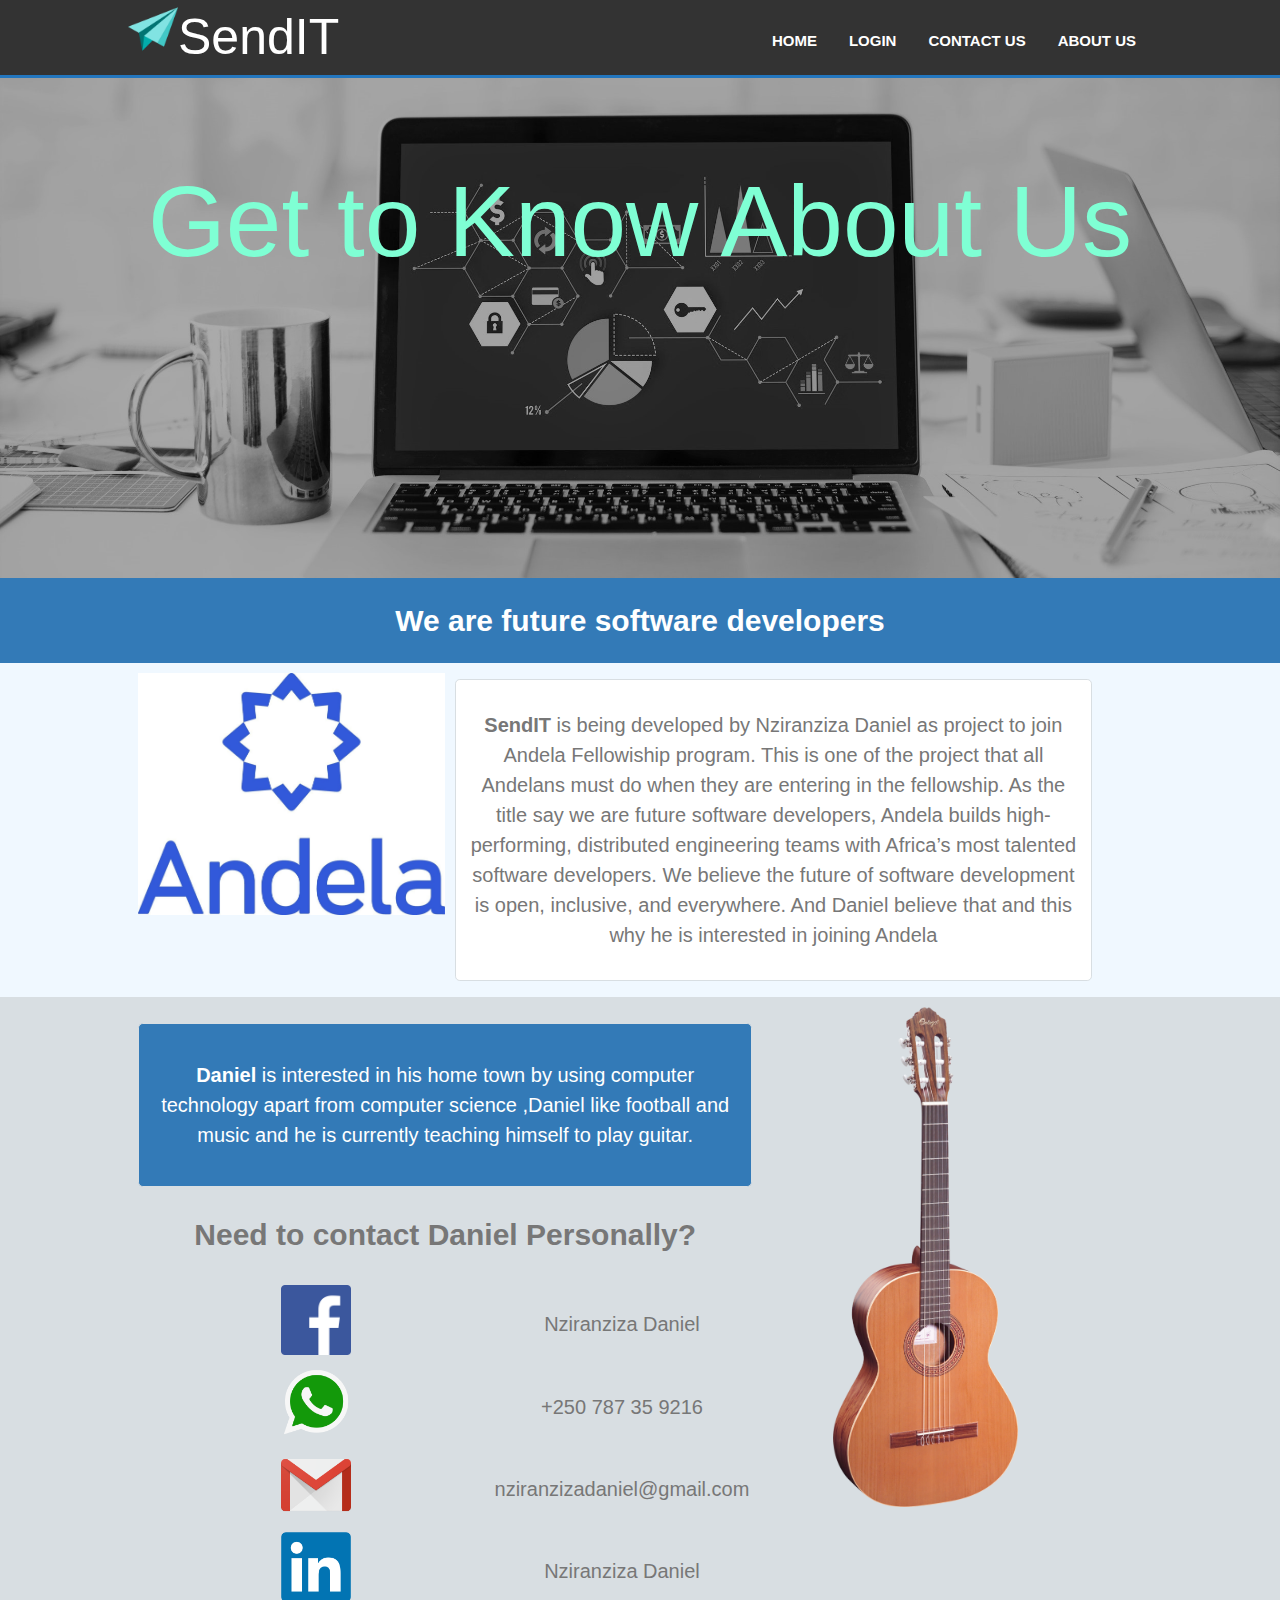
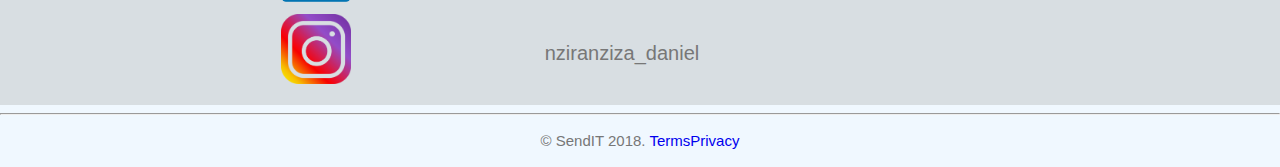
==== UI/about.html @ 4277a651 "Merge branch 'feature'" ====
<!DOCTYPE html>

<html>
    <head>
        <meta charset="utf-8" />
        <meta http-equiv="X-UA-Compatible" content="IE=edge">
        <meta name="viewport" content="width=device-width, initial-scale=1">
        <meta name="keywords" content="Courier service,Parcel delivery order,Parcel delivery,SendIT">
        <meta name="author" content="Daniel Nziranziza">
        <meta name="description" content="A fast and reliable courier service">
        <title>SendIT- a fast and reliable courier service</title>
        <link href="../css/index.css" rel="stylesheet">
        <link rel="shortcut icon" type="image/png" href="../img/send.png"/>
    </head>
    <body>
        <header>
            <div class="container">
                <div id="brand">
                    <a href="../index.html"><img src="../img/send.png" alt="Slogo" id="logo"><label class="top-label">SendIT</label></a>
                </div>
                <nav>
                    <ul>
                        <li><a href="../index.html"><b>HOME</b></a></li>
                        <li><a href="login.html"><b>LOGIN</b></a></li>
                        <li><a href="contact.html"><b>CONTACT US</b></a></li>
                        <li><a href="about.html"><b>ABOUT US</b></a></li>     
                    </ul>
                </nav>
            </div>
        </header>
        <section id="about-img">
                <div class="container">
                    <br><br><br>
                    <span id="about-title">Get to Know About Us</span>
                </div>
        </section>
        <section class="about-section">
            <div class="primary">
                <div class="container to-center">
                     <h1>We are future software developers</h1>
                </div>
            </div>
            <div class="container">
                        <div class="rectangle-3">
                        <a href="https://andela.com/"><img src="../img/andela.jfif" id="about-icon"><a>
                        </div>
                        <div class="rectangle-2-3 box">
                        <p ><b>SendIT</b> is being developed by Nziranziza Daniel as project to join Andela Fellowiship program.
                        This is one of the project that all Andelans must do when they are entering in the fellowship.
                        As the title say we are future software developers, Andela builds high-performing, distributed engineering teams with Africa’s most talented software developers. We believe the future of software development is open, inclusive, and everywhere.
                        And Daniel believe that and this why he is interested in joining Andela</p>
                        </div>     
            </div>    
        </section>
        <section id="interest" class="about-section">
            <div class="container">
                <div class="rectangle-2-3">
                    <div class="box primary">
                        <p><b>Daniel</b> is interested in his home town by using computer technology apart from computer science
                            ,Daniel like football and music and he is currently teaching himself to play guitar.
                        </p>
                    </div>
                    <div>
                        <h2>Need to contact Daniel Personally?</h2>
                      <table>
                          <tbody>
                            <tr><td><img src="../img/facebook.png" class="icon"></td><td>Nziranziza Daniel</td></tr>
                            <tr><td><img src="../img/whatsapp.png" class="icon"></td><td>+250 787 35 9216</td></tr>
                            <tr><td><img src="../img/gmail.png" class="icon"></td><td>nziranzizadaniel@gmail.com</td></tr>
                            <tr><td><img src="../img/linkedin.png" class="icon"></td><td>Nziranziza Daniel</td></tr>
                            <tr><td><img src="../img/instagram.png" class="icon"></td><td>nziranziza_daniel</td></tr>
                          </tbody>
                    </table>
                    </div>
                </div>
                <div class="rectangle-3">
                    <img src="../img/guitar.png" id="guitar">
                </div>
            </div>
        </section>
        <footer>
         <hr/>
         <p>&copy SendIT 2018. <a href="#">Terms</a><a href="#">Privacy</a></p>
        </footer>
    </body>
</html>
---- css/index.css ----
/*Default Style 
__________________________________________________________*/
html{
    font-family: Arial, Helvetica, sans-serif;  
}

body{
    background-color: aliceblue;
    line-height: 1.5;
    margin: 0px;
    font-size: 15px;
    color: #777;
}


/*Global Style
______________________________________________________*/
a{
   text-decoration: none;
}
/*designing a button*/
.button{
  display: inline-block;
  font-weight: 400;
  text-align: center;
  white-space: nowrap;
  vertical-align: middle;
  border: 1px solid transparent;
  padding: 0.375rem 0.75rem;
  font-size: 1rem;
  line-height: 1.5;
  border-radius: 0.25rem;
}
/*Designing a badge*/
.badge{
    display: inline-block;
    min-width: 10px;
    padding: 3px 7px;
    font-size: 12px;
    font-weight: bold;
    line-height: 1;
    text-align: center;
    white-space: nowrap;
    vertical-align: middle;
    border-radius: 10px;
    color: #5cb85c;
    background-color: #fff;
  }
/*This should take full width*/
.full-width{
    width:100%;
    overflow: auto;
}
/*Center alignment*/
.to-center{
    text-align: center;
}
.container{
    margin: auto;
    width: 80%;
    overflow: hidden;
}
/*Set width of the icon used*/
.icon{
    width:20%;
}
/*put an image in the center*/
.img-center{
    display: block;
    margin-left: auto;
    margin-right: auto;
}
/*enclose the content in the box*/
.box{
    margin-top: 1rem;
    padding: 1rem 1rem;
    margin-bottom: 1rem;
    background-color:#fff;
    border-radius: 0.3rem;
    border:1px solid #d8dee2
  }
/*remove dots and padding for ul*/
ul {
    list-style-type: none;
    margin: 0;
    padding: 0;
    overflow: hidden;
}
.label{
    border: 1px solid rgb(158, 148, 148);
    display: inline-block;
    max-width: 100%;
    margin-bottom: 5px;
    font-weight: bold;
    border-radius:2px;
    color:white;
    margin-right:5px; 
}
.del{
    background-color: #d9534f;
    color:white
}
.success{
    background-color:#5cb85c;
    color:white
}
.default{
    background-color:#333;
    color:white
}
.primary{
 background-color:#337ab7;
 color:white
}
.fixed-top{
    position:fixed;
    top:0;
    width:100%;
    overflow: hidden;
}
.fixed{
    position:fixed;
}
.right{
    float:right;
    border:none;
    background-color: inherit;
    margin-top: -10px;
}
.button-danger{
    color: #fff;
    background-color: #dc3545;
    border-color: #dc3545;
  }
.block{
      display: flex;
}
input{
    margin-bottom: 1.2rem;
    line-height: 1.5;
    border-radius: 0.25rem;
    font-size: 1rem;
}



/*Home page style
______________________________________________________________________*/
.home-navbar{
    background-color:transparent 
}
#bg-img a{
  color: #111;
}
#bg-img #btn-start:hover{
    color:white
}
#bg-img a:hover{
    color: aqua
}
.top-label{
    font-size: 50px;
}
#logo{
    width:50px;
}
#btn-start{
    background-color:aqua;
}
#bg-img h1{
 margin-top: 100px;
 font-size: 55px;
 margin-bottom: 10px;
}
/*Home page header background image*/
#bg-img {
    /* The image used */
    background-image: url("../img/header_bg.jpg");
    min-height: 500px;
  
    /* Center and scale the image nicely */
    background-position: center;
    background-repeat: no-repeat;
    background-size: cover;
    
    /* Needed to position the navbar */
    position: relative;
  }
.rectangle-3{
    float:left;
    width:30%;
    padding: 10px;
    text-align: center
}
.rectangle-2-3{
    float:left;
    width:60%;
    padding: 10px;
    text-align: center
}


/*Header style
______________________________________________________________________*/
header nav{
    margin-bottom: 0px;
    margin-top:30px;
    float:right
}
header a{
    color: white
}
header{
    background-color:#333;
    min-height: 70px;
    border-bottom: #2376be 3px solid;
}
header li{
    float: left; 
}
header nav li a{
    display: block;
    color:white;
    text-align: center;
    text-decoration: none;
    padding-right: 16px;
    padding-left: 16px;
}
#brand{
    float:left;
    color:white

}
header a:hover {
    color: aquamarine
}
/*Footer style
_________________________________________________________________________*/
footer{
    text-align: center;
    
}
#footer-link{
    padding-right:10px;
}

/*Admin page style
_____________________________________________________________________________*/
.tadm td,.tadm th{
    border-style: solid;
    background-color:#999;
    color:white;
    border-color: darkgray;
    margin:0px;
    padding: 5px;
}
.adctr{
    color:white;
    height: 5rem;
    font-size: 1.5rem;
    display:table;
    margin:5px;
}
#admin-header .adctr{
width: 25%;
}
#dmin-header{
    width:80%;
}
#admin-panel{
    height: 500px;
    padding-left: 0px;
    padding-right: 0px;
}

/*User Dashboard
__________________________________________________________________________________*/
#user-btn button,#user-btn a{
    margin-bottom: -1.2rem;
    border: #2376be solid;
    border-radius: 0px
}
#user-btn .current{
    border-bottom: aliceblue solid;
    background-color: aliceblue;
}
#user-header{
    text-align: center;
    border-bottom:#2376be solid;
}


/*About page style
______________________________________________________________________________*/
#about-img {
    background:url("../img/about.jpg") no-repeat 0px -300px ;
    min-height:500px;
    background-size: cover;
    color:aquamarine;
    text-align: center

  }
#about-img span{
  font-size: 100px;
  margin-top: 50px;
}
#about-icon{
    width:100%;
}
.about-section .rectangle-2-3{
    font-size:20px
}
#guitar{
    height:500px;
}
#interest{
    background-color: #d8dee2
}

/*Contact us page
_________________________________________________________________________________*/
#contact-section .rectangle-3,#contact-section .rectangle-2-3{
    text-align: left;
    margin-right: 30px;
}

/*Small Devices
_____________________________________________________________________________*/
@media(max-width:768px){
 header h2{
     color:#444
 }
 #rectangles .rectangle-3{
     float:none;
     width:100%;
 }
 #why{
     width:100%
 }
 .container{
   width:90%;
   padding:5px;
 }
 .box{
     display: block;
 }
 #btn-start{
     margin-bottom: 10px;
 }
header nav {
    float: right;
    width:100%;
    text-align: center;
}
header #brand
{   float:none;
    width:100%;
    text-align: center;
}

header nav li a{
    padding-left: 13px;
    padding-right: 13px;
    text-align: center;
}
body .form{
    width: 80%;
}
.form #login-title{
    font-size: 20px;
}
body .rectangle-3,.rectangle-2-3{
    width: 98%;
    margin:auto;
    float: none;
}
.rectangle-2-3 img{
 display: none
}
}
@media(max-width:874px){
    .rectangle-3,.rectangle-2-3{
        width: 45%;
    }
    .container{
        width: 98%;
    }
}
@media(max-width:320px){

}


/*Unclassified Style
___________________________________________________________________________*/
#err-msg{
    color:red
}
.margin-left{
margin-left: 20px;
}
.ads img{
    float:right;
}

#why ol{
   list-style-type: square;
   font-size: 25px;
}
#why{
    background-color: rgb(171, 226, 226);
    color:#f1827e
}
.form{
    margin-top: 10px;
    padding: 5px;
    width:25%; 
    margin-left:auto;
    margin-right:auto;
}
.form-3{
width:33.333333%
}
#login-title{
   font-size: 2rem
}
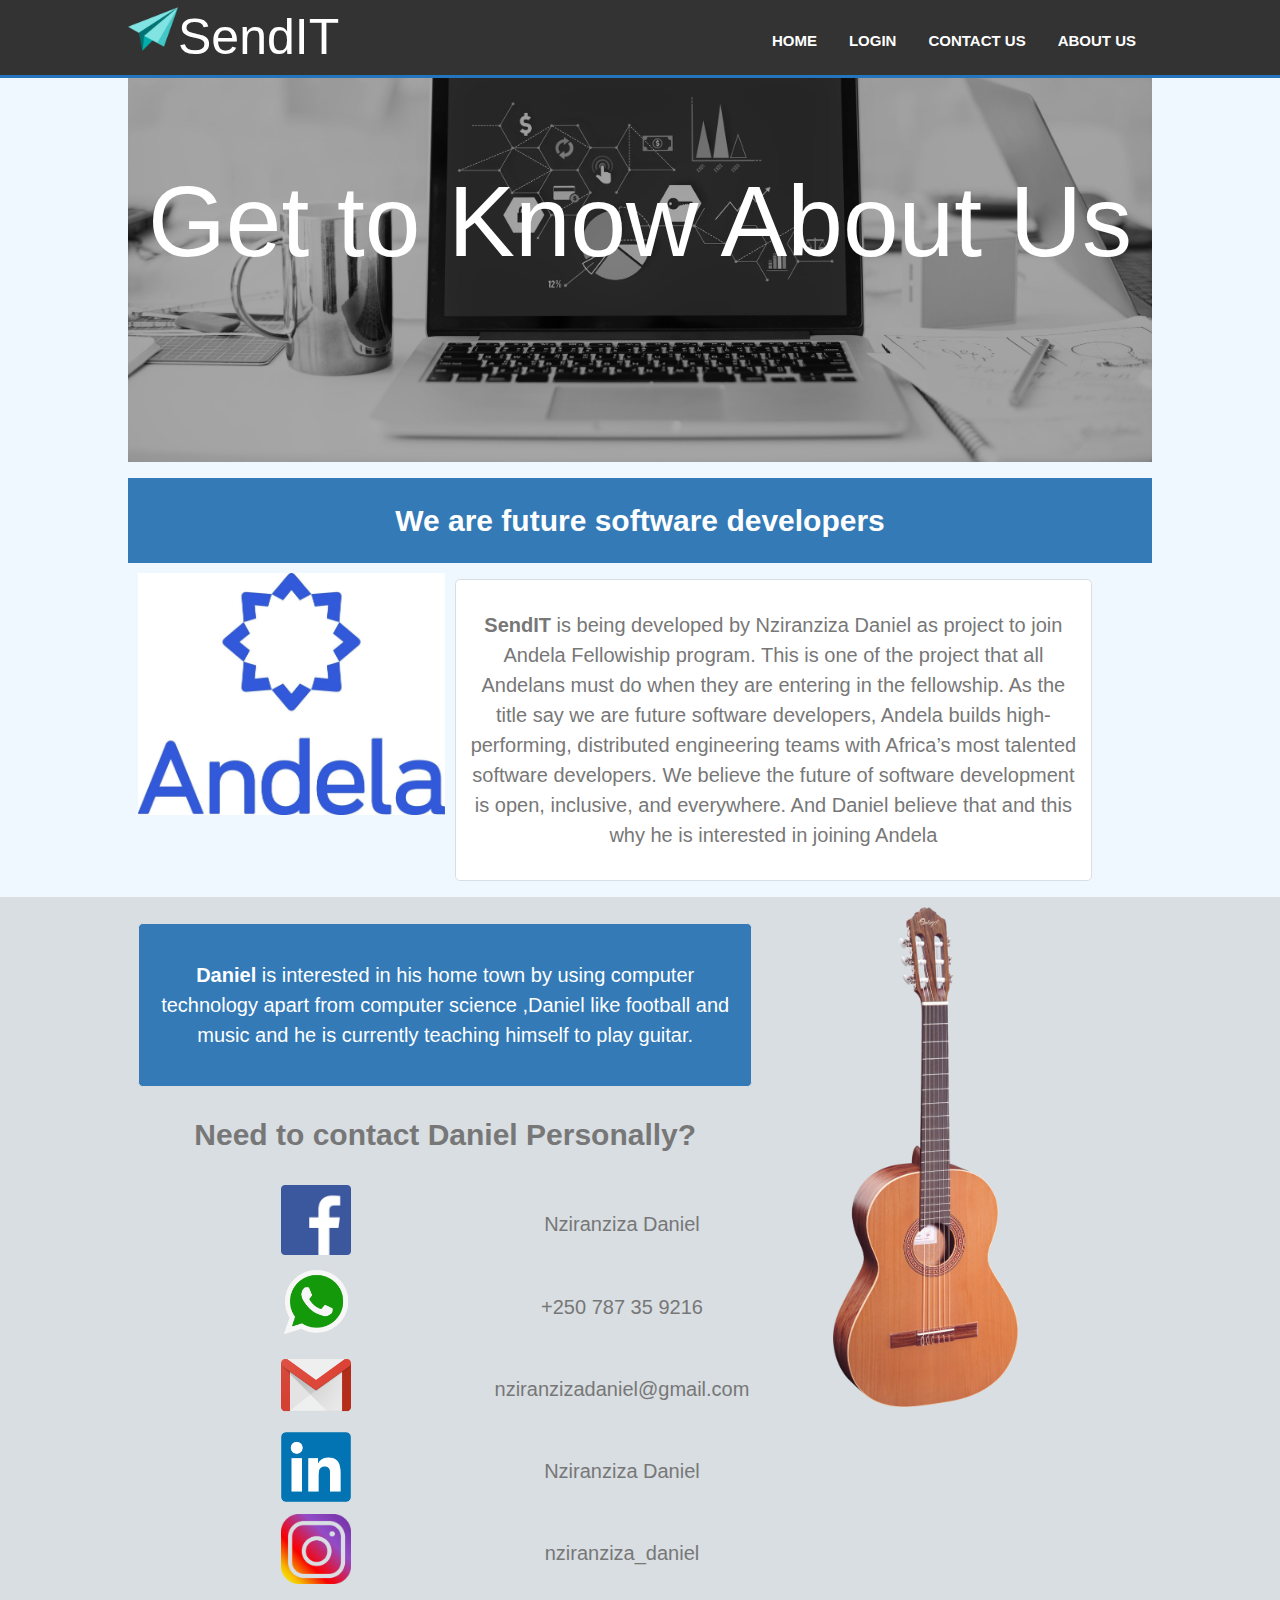
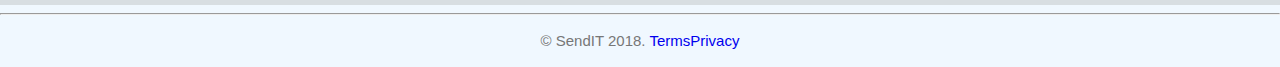
==== commit f51f0e90: "modified contact us page" ====
--- a/UI/about.html
+++ b/UI/about.html
@@ -28,20 +28,20 @@
                 </nav>
             </div>
         </header>
-        <section id="about-img">
-                <div class="container">
+        <section id="about-img" class="container">
+                <div>
                     <br><br><br>
                     <span id="about-title">Get to Know About Us</span>
                 </div>
         </section>
         <section class="about-section">
-            <div class="primary">
-                <div class="container to-center">
+            <div >
+                <div class="container to-center primary">
                      <h1>We are future software developers</h1>
                 </div>
             </div>
             <div class="container">
-                        <div class="rectangle-3">
+                        <div class="rectangle-3" >
                         <a href="https://andela.com/"><img src="../img/andela.jfif" id="about-icon"><a>
                         </div>
                         <div class="rectangle-2-3 box">
--- a/css/index.css
+++ b/css/index.css
@@ -294,9 +294,9 @@
 ______________________________________________________________________________*/
 #about-img {
     background:url("../img/about.jpg") no-repeat 0px -300px ;
-    min-height:500px;
+    min-height:400px;
     background-size: cover;
-    color:aquamarine;
+    color:white;
     text-align: center
 
   }
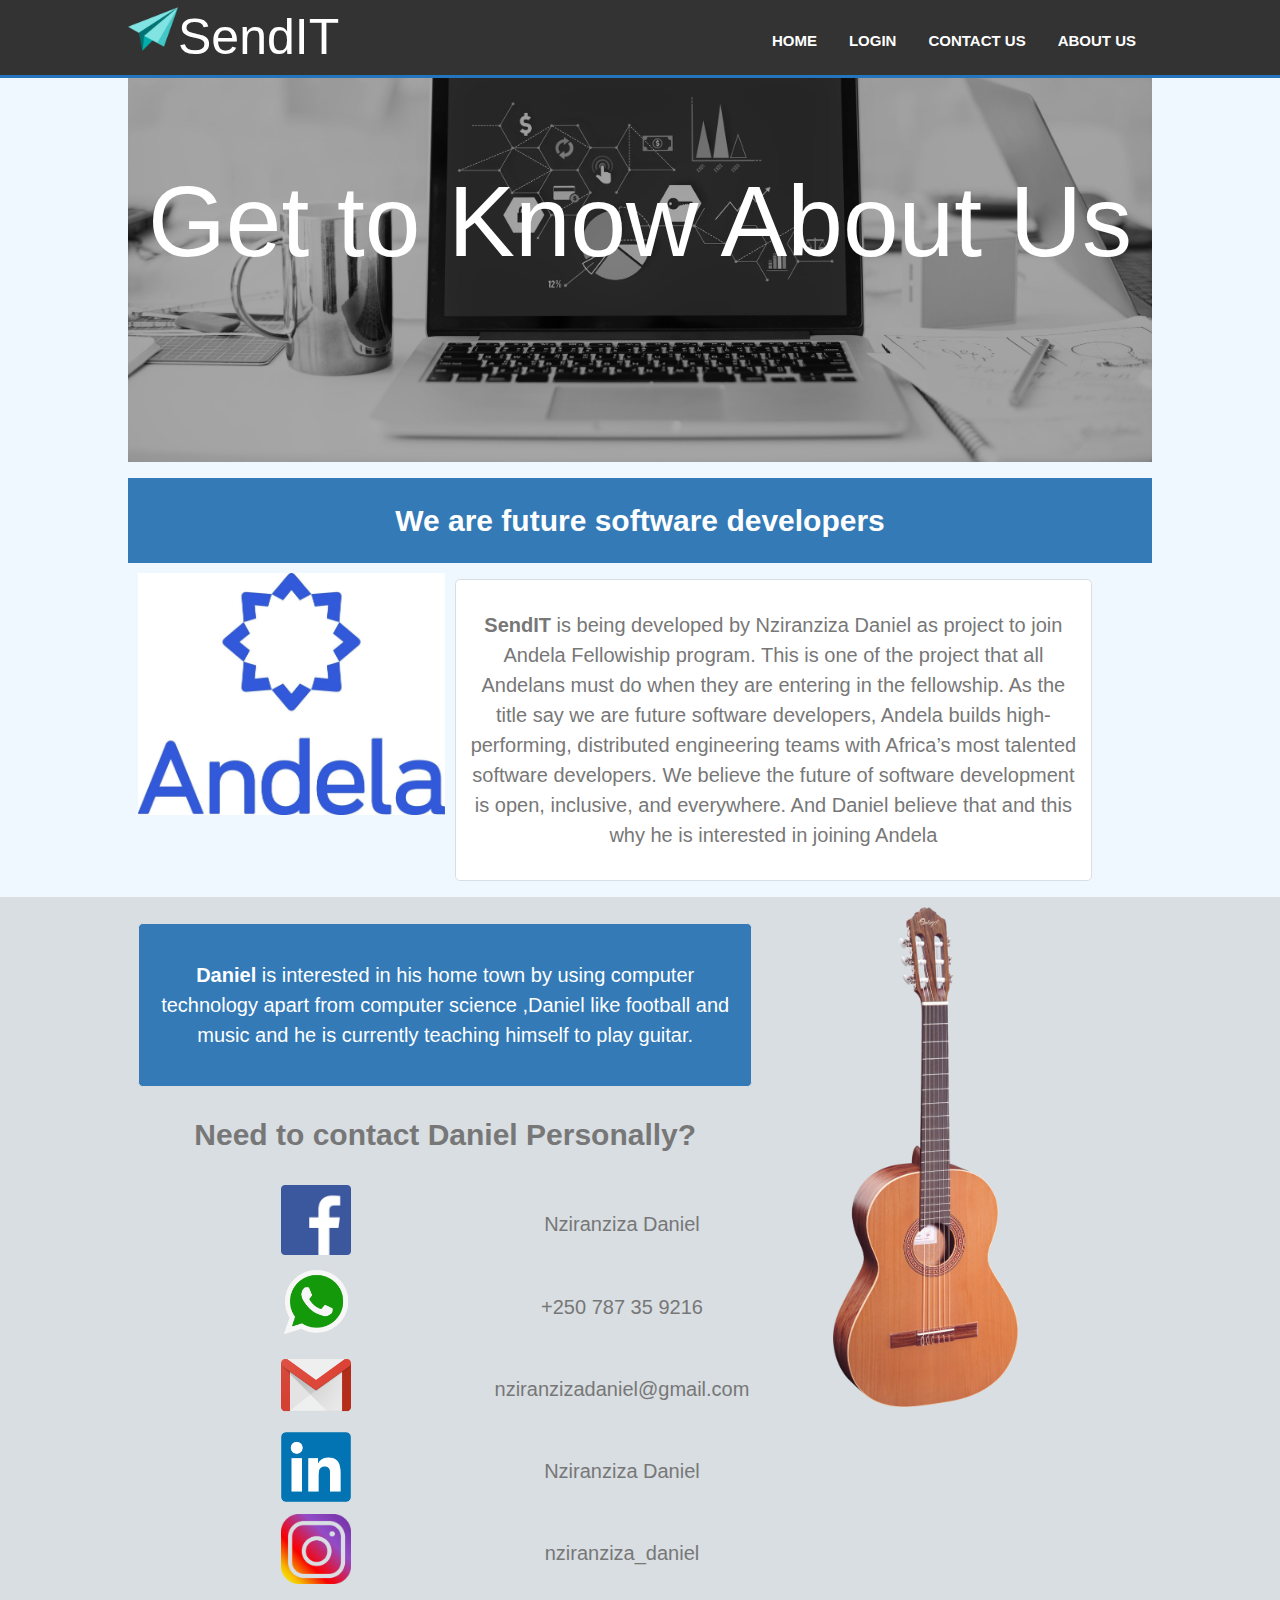
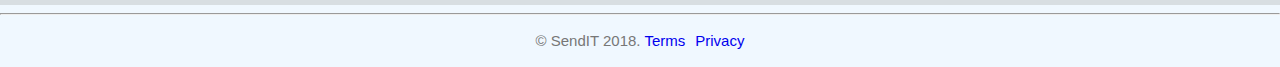
==== commit 76cc6275: "modified link from footer" ====
--- a/UI/about.html
+++ b/UI/about.html
@@ -80,7 +80,7 @@
         </section>
         <footer>
          <hr/>
-         <p>&copy SendIT 2018. <a href="#">Terms</a><a href="#">Privacy</a></p>
+         <p>&copy SendIT 2018. <a href="#" id="footer-link">Terms</a><a href="#" >Privacy</a></p>
         </footer>
     </body>
 </html>
--- a/css/index.css
+++ b/css/index.css
@@ -323,6 +323,9 @@
     text-align: left;
     margin-right: 30px;
 }
+#contact-section .rectangle-3 p{
+    margin:0
+}
 
 /*Small Devices
 _____________________________________________________________________________*/
